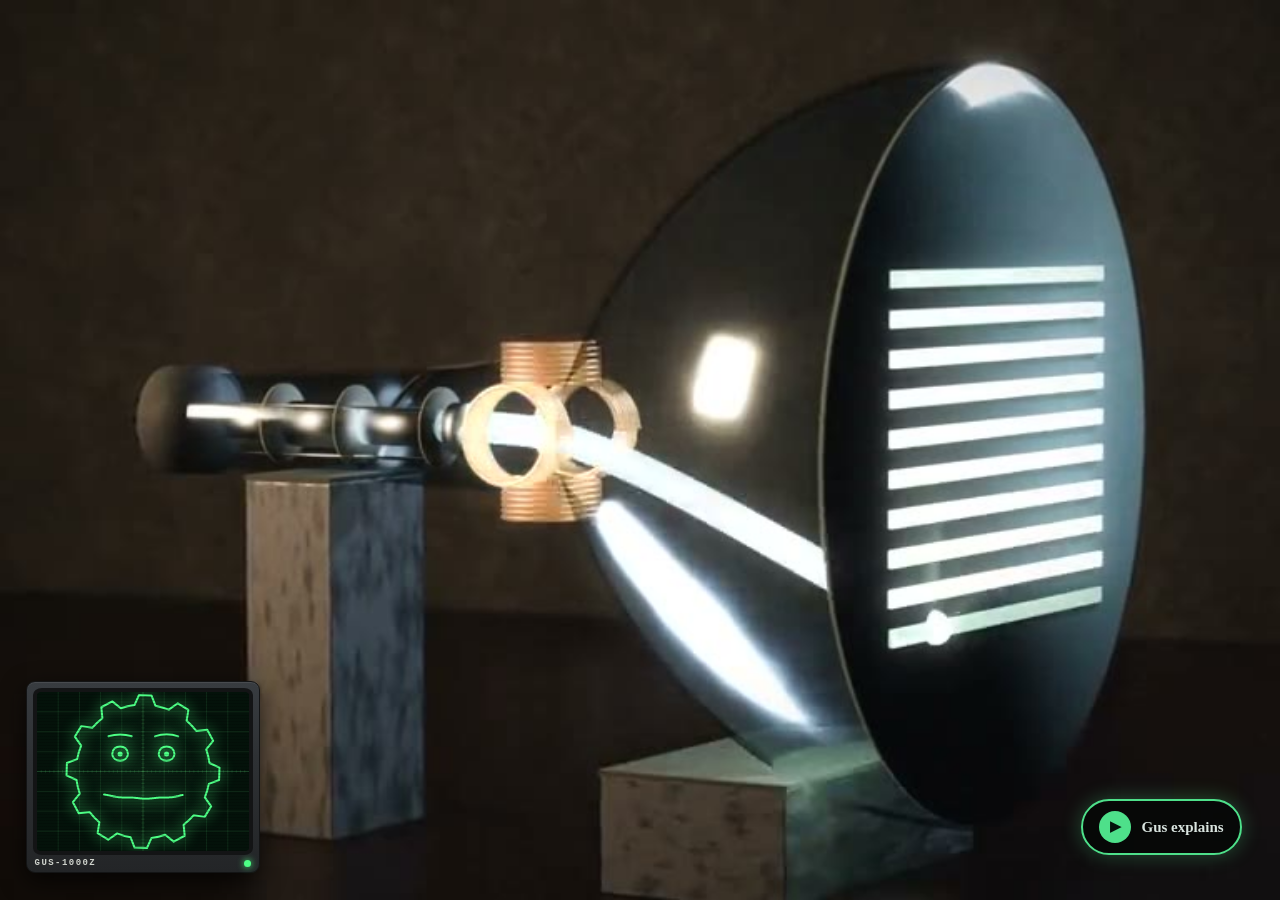
==== crt/index.html @ 904fdff8 "Update site" ====
<!doctype html>
<html lang="en">
<head>
<meta charset="utf-8">
<meta name="viewport" content="width=device-width, initial-scale=1">
<title>How a picture tube paints a picture</title>
<style>
  /* The picture-tube beam clip (from the Watchman's tube film) with Gus in the lower left
     talking it through (Brad 10-07). Embedded on the front page; gus_face.js is the rig's own face. */
  html, body { margin: 0; height: 100%; background: #000; overflow: hidden; }
  #wrap { position: relative; width: 100%; height: 100%; }
  video { width: 100%; height: 100%; object-fit: cover; display: block; }
  #gus-corner { position: absolute; left: 2%; bottom: 3%; z-index: 5; width: clamp(96px, 24%, 220px);
    padding: 6px 6px 4px; border-radius: 9px; border: 1px solid #131415;
    background: linear-gradient(#383c40, #2e3134 40%, #232527);
    box-shadow: 0 8px 24px rgba(0,0,0,.7), inset 0 1px 0 rgba(255,255,255,.08); }
  #gus-corner .scr { position: relative; aspect-ratio: 4/3; border-radius: 9px/7px; overflow: hidden;
    background: #04120a; border: 4px solid #131415; }
  #gus-corner canvas { width: 100%; height: 100%; display: block; }
  #gus-corner .scr::after { content: ""; position: absolute; inset: 0; pointer-events: none;
    background: repeating-linear-gradient(0deg, rgba(0,0,0,.16) 0 1px, transparent 1px 3px); }
  #gus-corner .plate { display: flex; justify-content: space-between; align-items: center;
    padding: 4px 2px 0; font: 700 9px/1 "Courier New", monospace; letter-spacing: .16em; color: #cfd3cc; }
  #led { width: 7px; height: 7px; border-radius: 50%; background: #3a3d35; }
  #led.lit { background: #4dff85; box-shadow: 0 0 7px #4dff85; }
  #go { position: absolute; right: 3%; bottom: 5%; z-index: 6; display: flex; align-items: center; gap: 10px;
    padding: 10px 16px; border-radius: 30px; cursor: pointer; background: rgba(5,8,7,.85); color: #d9e4df;
    border: 2px solid #4ee08a; font: 600 15px/1.2 Georgia, serif; box-shadow: 0 0 20px rgba(78,224,138,.3);
    opacity: .55; pointer-events: none; transition: opacity .4s; }
  #go.ready { opacity: 1; pointer-events: auto; }
  #go.gone { opacity: 0; pointer-events: none; }
  #go b { display: grid; place-items: center; width: 32px; height: 32px; border-radius: 50%; background: #4ee08a; color: #04110a; font-size: 14px; }
  @media (max-width: 480px) { #go { font-size: 12px; padding: 7px 11px; } #go b { width: 24px; height: 24px; } }
</style>
</head>
<body>
<div id="wrap">
  <video id="clip" src="../media/crt_beam.mp4" poster="../media/crt_beam_poster.jpg" muted loop playsinline autoplay preload="auto"
         aria-label="Animation: the electron beam painting a picture inside a picture tube"></video>
  <div id="gus-corner">
    <div class="scr"><canvas id="scope" aria-label="Gus, explaining the picture tube"></canvas></div>
    <div class="plate"><span>GUS-1000Z</span><span id="led"></span></div>
  </div>
  <button id="go" type="button"><b>&#9654;</b><span>Gus explains</span></button>
</div>
<div id="viewer" class="hidden" hidden></div>
<audio id="voice" src="../media/crt_demo.mp3" preload="none"></audio>
<script src="../gus_face.js?v=28205360"></script>
<script>
(function () {
  var GUS = typeof Scope !== "undefined" ? Scope : null;
  var go = document.getElementById("go"), voice = document.getElementById("voice"),
      clip = document.getElementById("clip"), actx = null;
  if (GUS) { GUS.power(true); document.getElementById("led").classList.add("lit"); }
  // the voice exists only after Brad approves the words (demo_radio/render.py --demo crt)
  fetch("../media/crt_demo.json", { cache: "no-store" })
    .then(function (r) { if (!r.ok) throw 0; go.classList.add("ready"); })
    .catch(function () { go.querySelector("span").textContent = "Gus is still rehearsing"; });
  go.addEventListener("click", function () {
    if (GUS && !actx) {
      try {
        actx = new (window.AudioContext || window.webkitAudioContext)();
        actx.createMediaElementSource(voice).connect(GUS.sink(actx));
      } catch (e) { actx = null; }
    }
    if (actx && actx.state === "suspended") actx.resume();
    if (GUS) GUS.face("warm");
    clip.currentTime = 0; clip.play(); voice.currentTime = 0; voice.play();
    go.classList.add("gone");
  });
  voice.addEventListener("ended", function () {
    go.querySelector("span").textContent = "Again"; go.classList.remove("gone");
    if (GUS) GUS.face("smile");
  });
})();
</script>
</body>
</html>
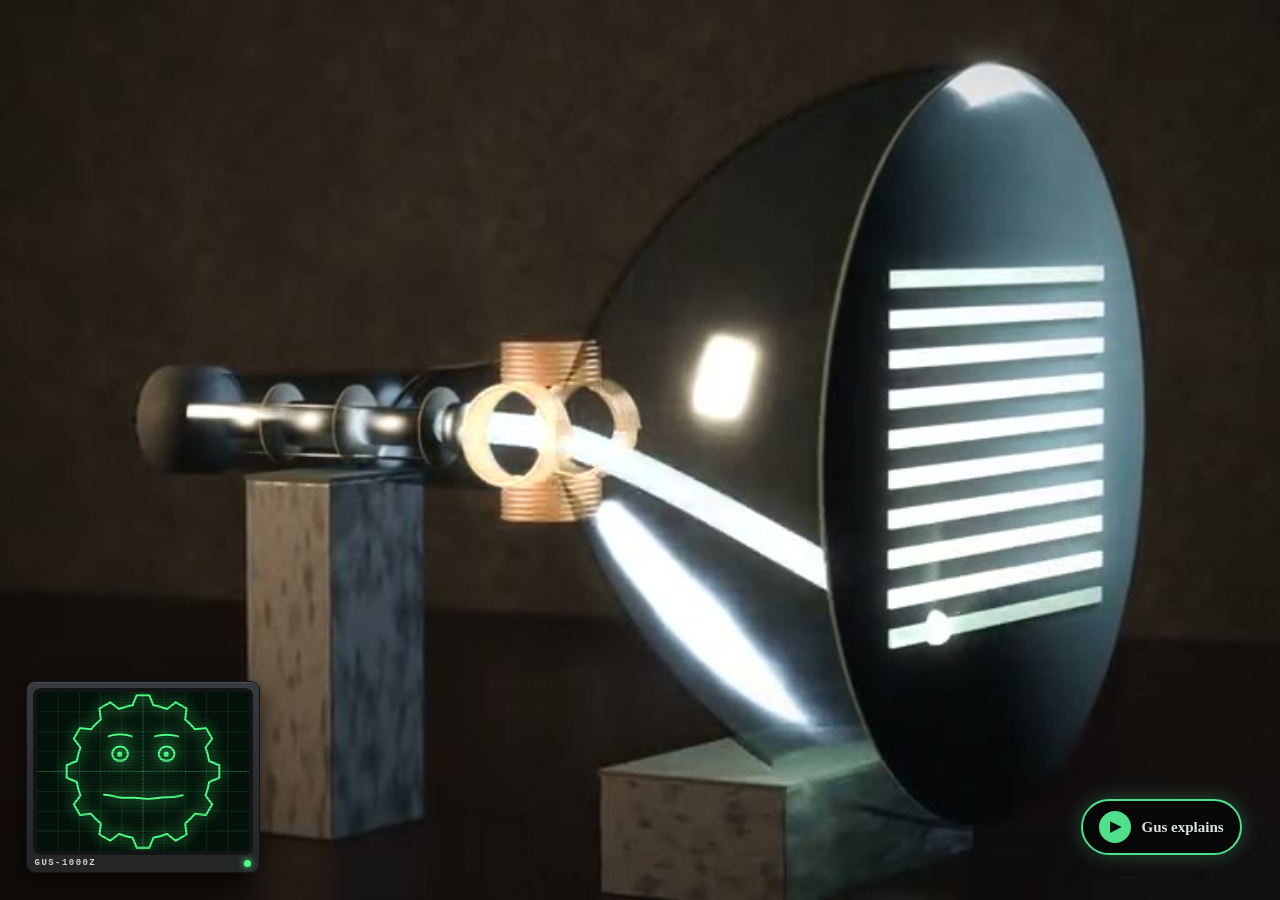
==== commit 404bbd86: "Update site" ====
--- a/crt/index.html
+++ b/crt/index.html
@@ -74,5 +74,6 @@
   });
 })();
 </script>
+<script data-goatcounter="https://bfreemannh.goatcounter.com/count" async src="//gc.zgo.at/count.js"></script>
 </body>
 </html>
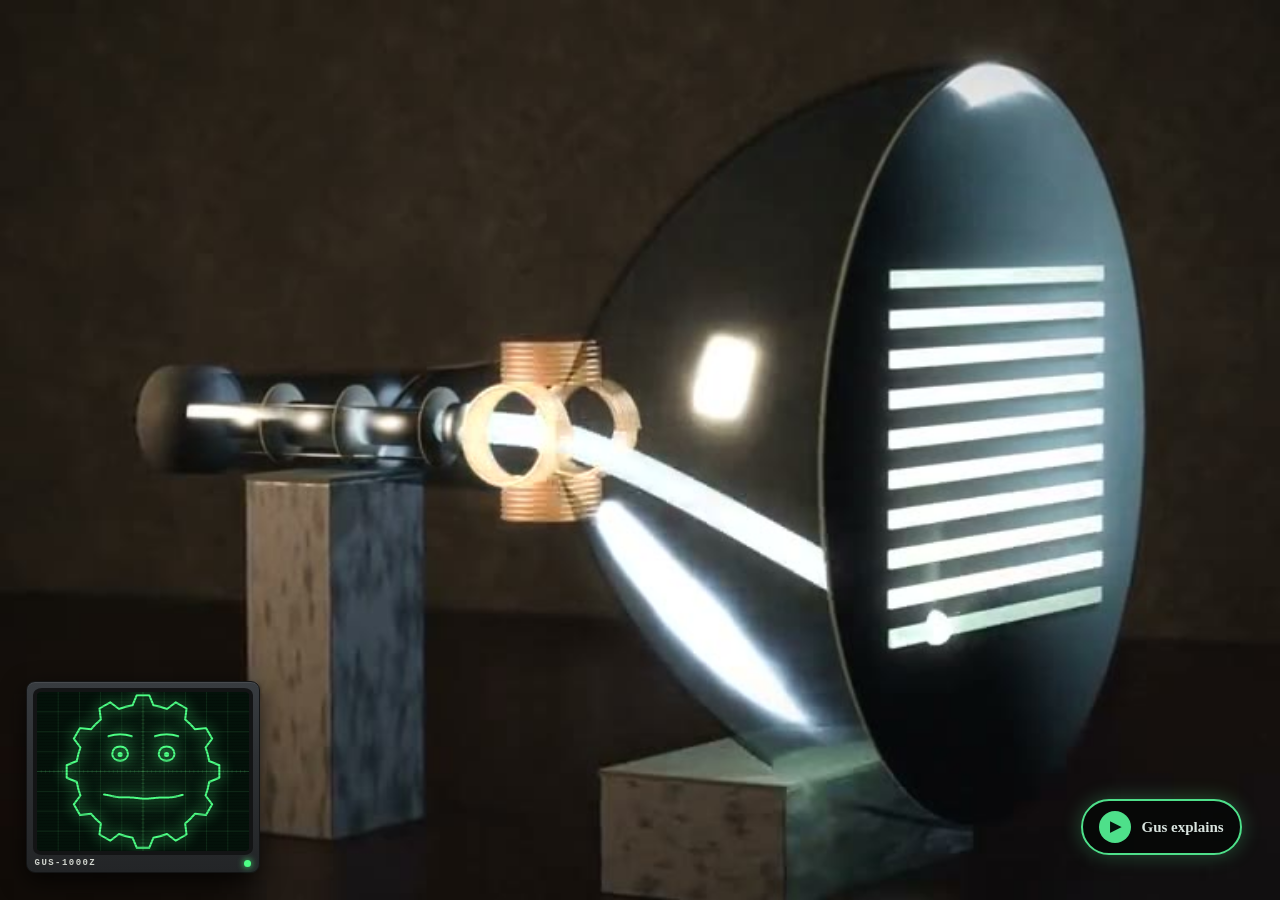
==== commit 3c99d455: "Update site" ====
--- a/crt/index.html
+++ b/crt/index.html
@@ -45,7 +45,7 @@
 </div>
 <div id="viewer" class="hidden" hidden></div>
 <audio id="voice" src="../media/crt_demo.mp3" preload="none"></audio>
-<script src="../gus_face.js?v=28205360"></script>
+<script src="../gus_face.js?v=83432818"></script>
 <script>
 (function () {
   var GUS = typeof Scope !== "undefined" ? Scope : null;
